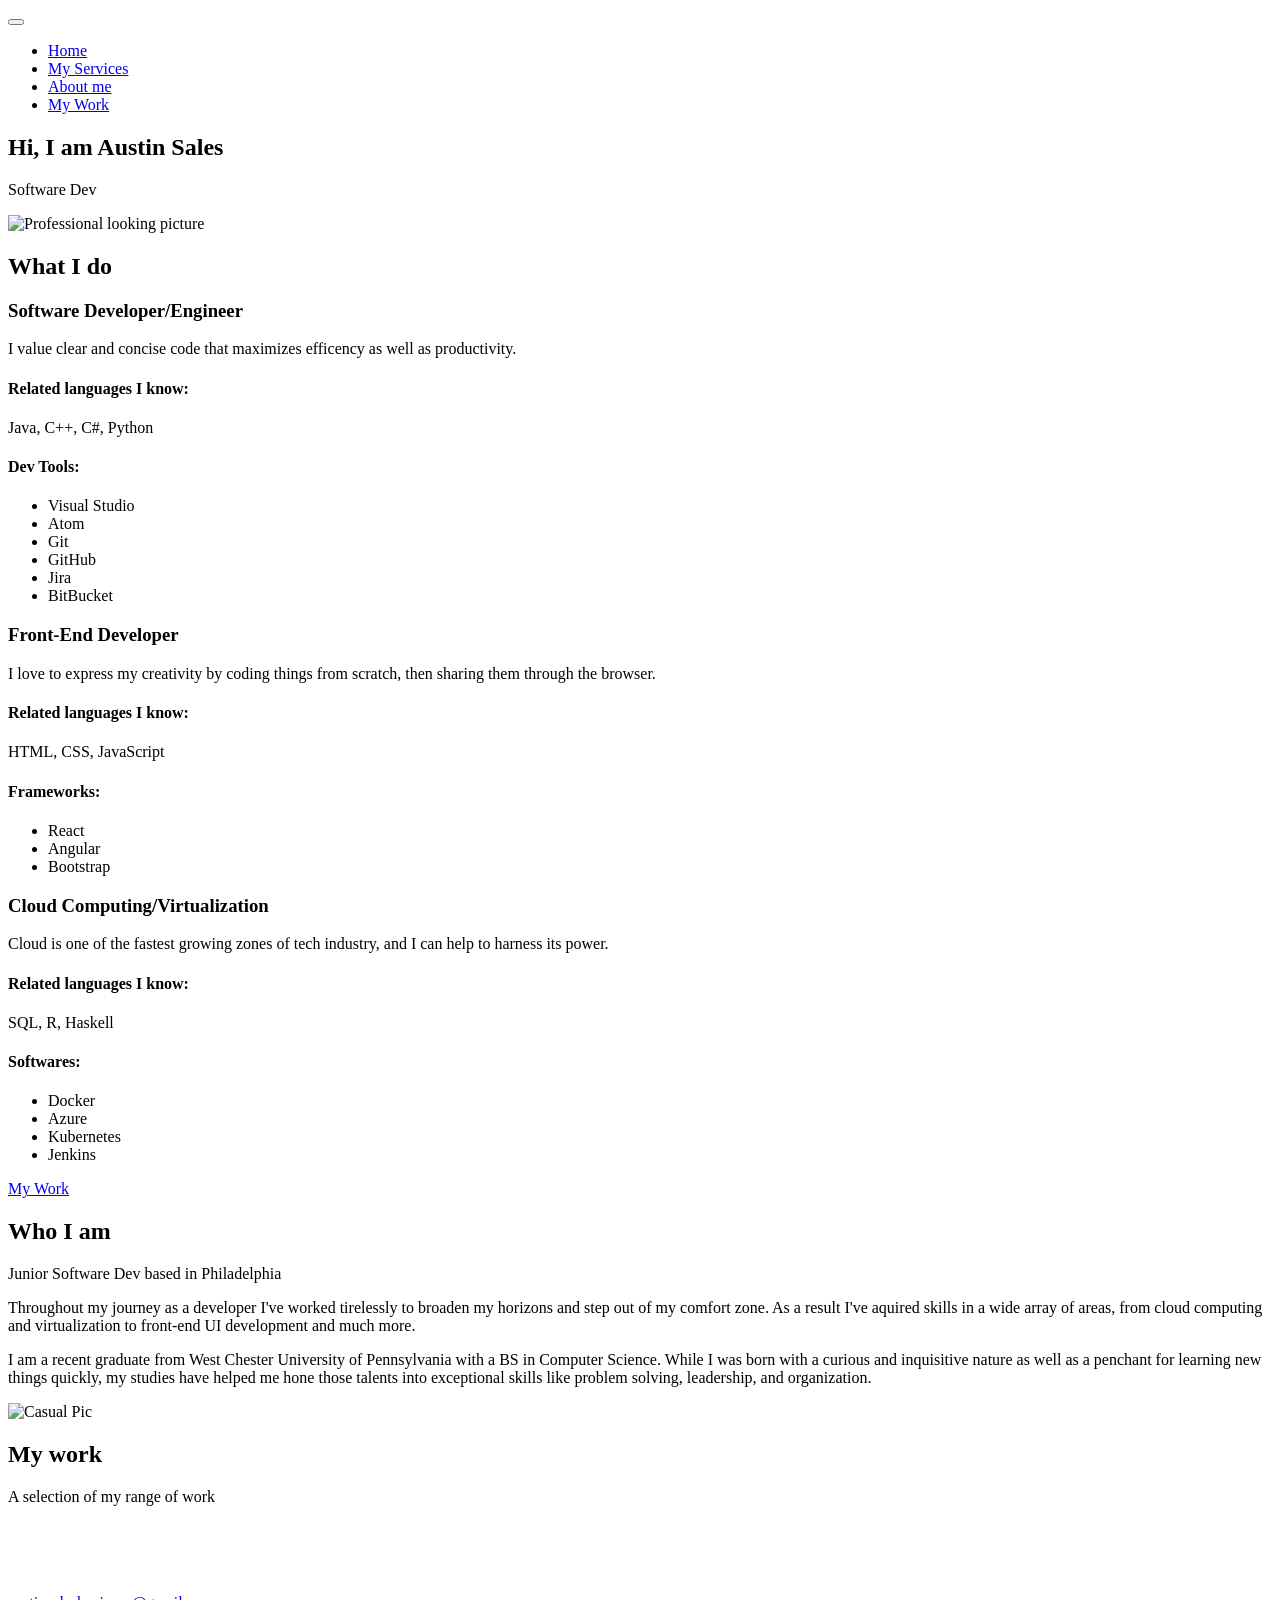
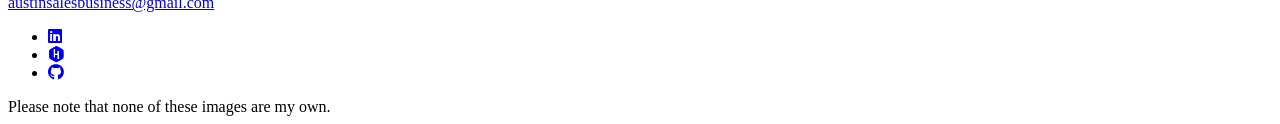
==== index.html @ b448f8c0 "Add files via upload" ====
<!DOCTYPE html>
<html lang="en">
    <head><link rel="stylesheet" href="https://cdnjs.cloudflare.com/ajax/libs/normalize/8.0.1/normalize.css">
        <meta charset="UTF-8">
        <meta name="viewport" content="width=device-width, initial-scale=1.0">
        <title>Austin Sales Portfolio Website</title>
        <link rel="stylesheet" href="https://cdnjs.cloudflare.com/ajax/libs/normalize/7.0.0/normalize.min.css">
        <link rel="stylesheet" href="https://cdnjs.cloudflare.com/ajax/libs/font-awesome/5.11.2/css/all.css" integrity="sha256-46qynGAkLSFpVbEBog43gvNhfrOj+BmwXdxFgVK/Kvc=" crossorigin="anonymous" />  
        <link href="https://fonts.googleapis.com/css?family=Source+Code+Pro:400,900|Source+Sans+Pro:300,900&display=swap" rel="stylesheet">
        <link rel="icon" href="img/Site Logo.png">
        <link rel="stylesheet" href="css/style.css">

    </head>
    <body>
        <!--Burger Drop Down Button Components-->
        <header>
            <button class="nav-toggle" aria-label="toggle navigation">
                <span class="hamburger"></span>
            </button>
            <nav class="nav">
                <ul class="nav__list">
                    <li class="nav__item"><a href="#home" class="nav__link">Home</a></li>
                    <li class="nav__item"><a href="#services" class="nav__link">My Services</a></li>
                    <li class="nav__item"><a href="#about" class="nav__link">About me</a></li>
                    <li class="nav__item"><a href="#work" class="nav__link">My Work</a></li>
                </ul>
            </nav>
        </header>
        
        <!-- Introduction Section -->
        <section class="intro" id="home">
            <h1 class="section__title section__title--intro">
                Hi, I am <strong>Austin Sales</strong>
            </h1>
            <p class="section__subtitle section__subtitle--intro">Software Dev</p>
            <img src="img/port-pic.jpg" alt="Professional looking picture" class="intro__img">
        </section>
        
        
        <!-- Services Section -->
        <section class="my-services" id="services">
            <h2 class="section__title section__title--services">What I do</h2>
            <div class="services">
                <div class="service">
                    <h3>Software Developer/Engineer</h3>
                    <p>I value clear and concise code that maximizes efficency as well as productivity.</p>
                    <h4 class="section__title section__title--langs">Related languages I know:</h4>
                    <p>Java, C++, C#, Python</p>
                    <h4 class="section__title section__title--tools">Dev Tools:</h4>
                    <ul class="no-bullets">
                        <li>Visual Studio</li>
                        <li>Atom</li>
                        <li>Git</li>
                        <li>GitHub</li>
                        <li>Jira</li>
                        <li>BitBucket</li>
                    </ul>
                </div> 
                
                <div class="service">
                    <h3 class="feservice">Front-End Developer</h3>
                    <p>I love to express my creativity by coding things from scratch, then sharing them through the browser.</p>
                    <h4 class="section__title section__title--felangs">Related languages I know:</h4>
                    <p>HTML, CSS, JavaScript</p>
                    <h4 class="section__title section__title--tools">Frameworks:</h4>
                    <ul class="no-bullets">
                        <li>React</li>
                        <li>Angular</li>
                        <li>Bootstrap</li>
                    </ul>
                </div> 
                
                <div class="service">
                    <h3>Cloud Computing/Virtualization</h3>
                    <p>Cloud is one of the fastest growing zones of tech industry, and I can help to harness its power.</p>
                    <h4 class="section__title section__title--langs">Related languages I know:</h4>
                    <p>SQL, R, Haskell</p>
                    <h4 class="section__title section__title--tools">Softwares:</h4>
                    <ul class="no-bullets">
                        <li>Docker</li>
                        <li>Azure</li>
                        <li>Kubernetes</li>
                        <li>Jenkins</li>
                    </ul>
                </div> 
            </div> 
            
            <a href="#work" class="btn">My Work</a>
        </section>
        
        
        <!-- About Section -->
        <section class="about-me" id="about">
           <h2 class="section__title section__title--about">Who I am</h2>
           <p class="section__subtitle section__subtitle--about">Junior Software Dev based in Philadelphia</p>
           
           <div class="about-me__body">
               <p class="about-me__writing">Throughout my journey as a developer I've worked tirelessly to broaden my horizons and step out of my comfort zone. As a result I've aquired skills in a wide array of areas, from cloud computing and virtualization to front-end UI development and much more.</p>
               <p class="about-me__writing">I am a recent graduate from West Chester University of Pennsylvania with a BS in Computer Science. While I was born with a curious and inquisitive nature as well as a penchant for learning new things quickly, my studies have helped me hone those talents into exceptional skills like problem solving, leadership, and organization.</p>
           </div>
           
           <img src="img/about-me-pic.jpg" alt="Casual Pic" class="about-me__img">
        </section>
        
        <!-- My Work Section -->
        <section class="my-work" id="work">
            <h2 class="section__title section__title--work">My work</h2>
            <p class="section__subtitle section__subtitle--work">A selection of my range of work</p>
            
            <div class="portfolio">
                <!-- Portfolio item 01 -->
                <a href="portfolio-item-list.html" class="portfolio__item">
                    <img src="img/list.jpg" alt="" class="portfolio__img" title="Task List App">
                </a>
            </div>
            <div class="portfolio">
                <!-- Portfolio item 02 -->
                <a href="portfolio-item-weather.html" class="portfolio__item">
                    <img src="img/weather-app.jpg" alt="" class="portfolio__img" title="Weather App">
                </a>
            </div>
            <div class="portfolio">
                <!-- Portfolio item 03 -->
                <a href="portfolio-item-cloud.html" class="portfolio__item">
                    <img src="img/laptop.png" alt="" class="portfolio__img" title="Virtual Keyboard">
                </a>
            </div>
            <div class="portfolio">
                <!-- Portfolio item 04 -->
                <a href="portfolio-item-clock.html" class="portfolio__item">
                    <img src="img/vect-clock.png" alt="" class="portfolio__img" title="Digital Clock">
                </a>
            </div>
        </section>
        
        
        <!-- Footer -->
        <footer class="footer">
            <a href="mailto:austinsalesbusiness@gmail.com" class="footer__link">austinsalesbusiness@gmail.com</a>
            <ul class="social-list">
                <li class="social-list__item">
                    <a class="social-list__link" href="https://www.linkedin.com/in/austin-sales/">
                        <i class="fab fa-linkedin"></i>
                    </a>
                </li>
                <li class="social-list__item">
                    <a class="social-list__link" href="https://www.hackerrank.com/Austinsalesbusi1">
                        <i class="fab fa-hackerrank"></i>
                    </a>
                </li>
                <li class="social-list__item">
                    <a class="social-list__link" href="https://github.com/amsales96">
                        <i class="fab fa-github"></i>
                    </a>
                </li>
            </ul>
            <div class="disclaimer">Please note that none of these images are my own.</div>
        </footer>
          
        <script src="js/index.js"></script>
        
    </body>
</html>
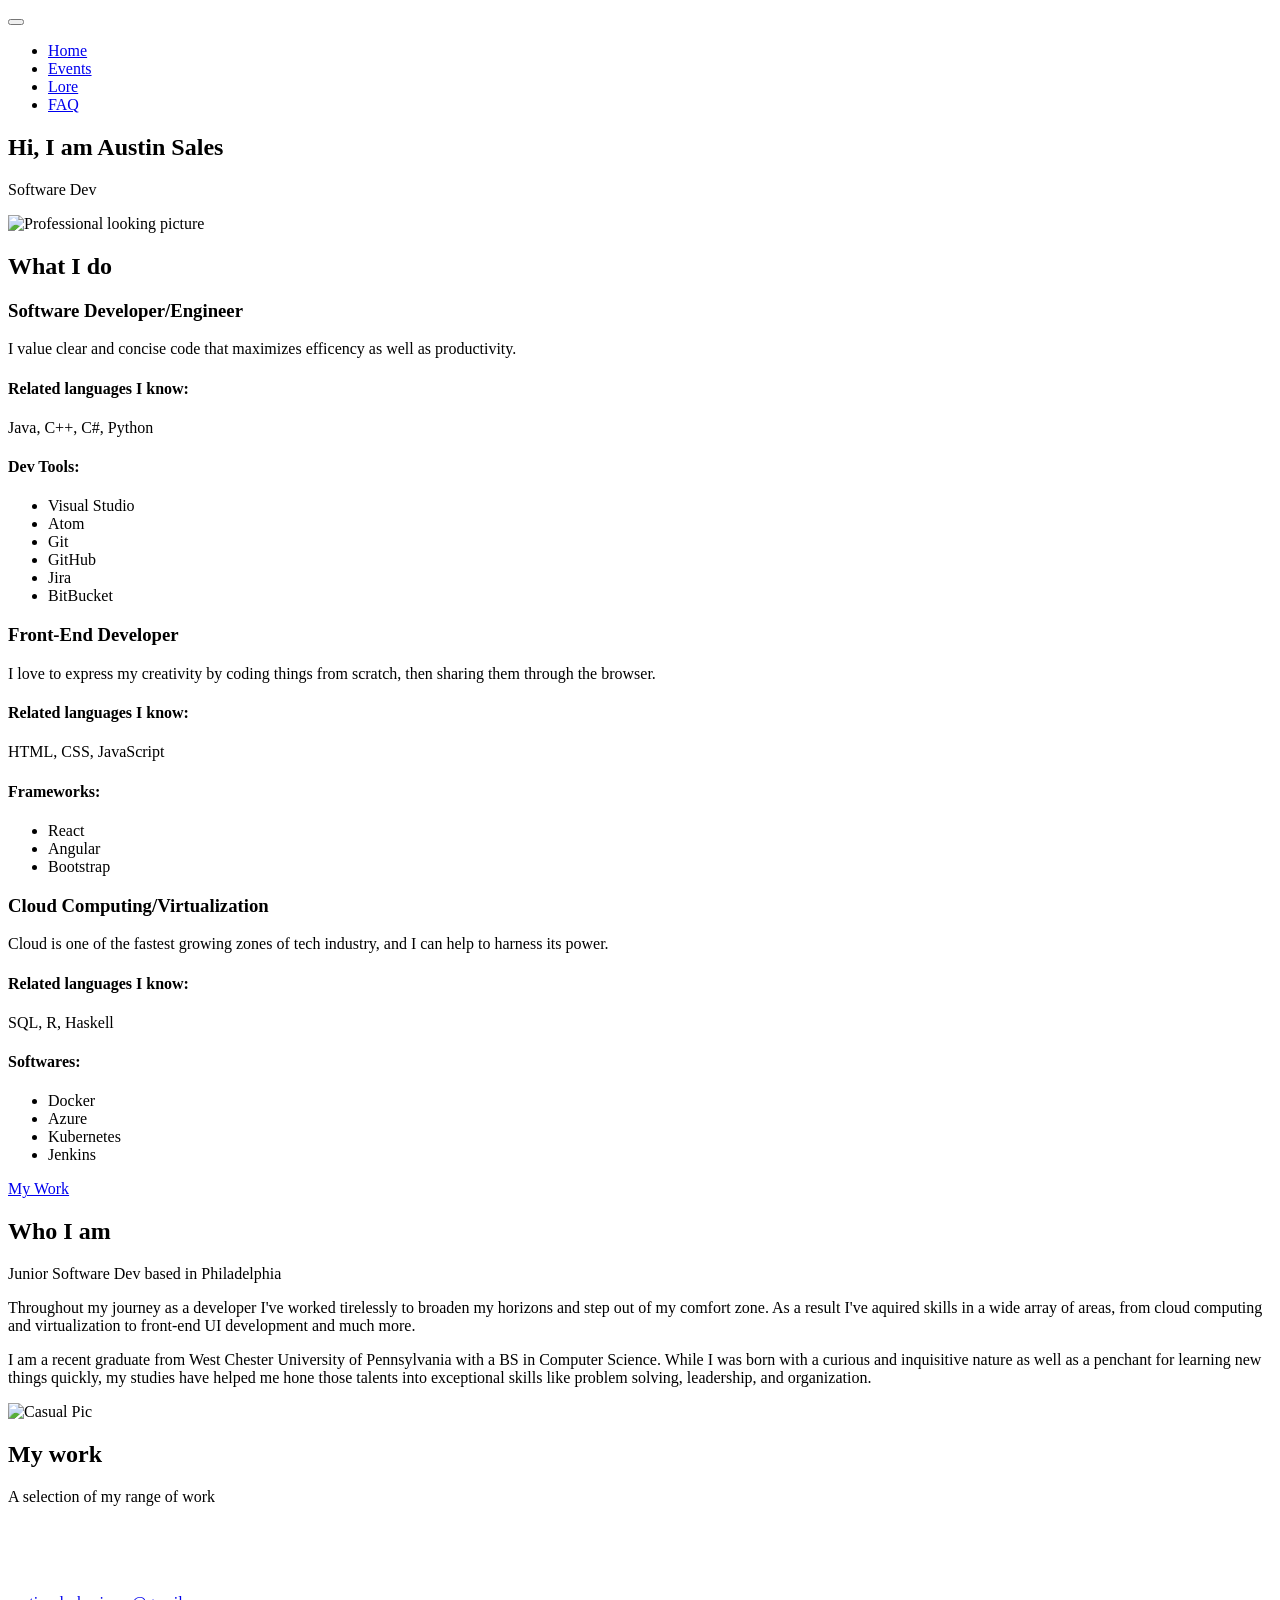
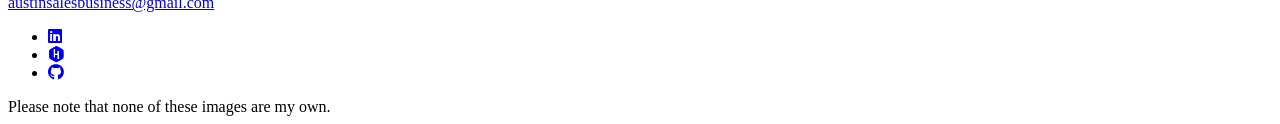
==== commit 6ce92cc9: "Refactor" ====
--- a/index.html
+++ b/index.html
@@ -3,7 +3,7 @@
     <head><link rel="stylesheet" href="https://cdnjs.cloudflare.com/ajax/libs/normalize/8.0.1/normalize.css">
         <meta charset="UTF-8">
         <meta name="viewport" content="width=device-width, initial-scale=1.0">
-        <title>Austin Sales Portfolio Website</title>
+        <title>Hotties Roll Dice</title>
         <link rel="stylesheet" href="https://cdnjs.cloudflare.com/ajax/libs/normalize/7.0.0/normalize.min.css">
         <link rel="stylesheet" href="https://cdnjs.cloudflare.com/ajax/libs/font-awesome/5.11.2/css/all.css" integrity="sha256-46qynGAkLSFpVbEBog43gvNhfrOj+BmwXdxFgVK/Kvc=" crossorigin="anonymous" />  
         <link href="https://fonts.googleapis.com/css?family=Source+Code+Pro:400,900|Source+Sans+Pro:300,900&display=swap" rel="stylesheet">
@@ -20,9 +20,9 @@
             <nav class="nav">
                 <ul class="nav__list">
                     <li class="nav__item"><a href="#home" class="nav__link">Home</a></li>
-                    <li class="nav__item"><a href="#services" class="nav__link">My Services</a></li>
-                    <li class="nav__item"><a href="#about" class="nav__link">About me</a></li>
-                    <li class="nav__item"><a href="#work" class="nav__link">My Work</a></li>
+                    <li class="nav__item"><a href="#events" class="nav__link">Events</a></li>
+                    <li class="nav__item"><a href="#lore" class="nav__link">Lore</a></li>
+                    <li class="nav__item"><a href="website-page-faq.html" class="nav__link">FAQ</a></li>
                 </ul>
             </nav>
         </header>
@@ -109,7 +109,7 @@
             
             <div class="portfolio">
                 <!-- Portfolio item 01 -->
-                <a href="portfolio-item-list.html" class="portfolio__item">
+                <a href="website-page-faq.html" class="portfolio__item">
                     <img src="img/list.jpg" alt="" class="portfolio__img" title="Task List App">
                 </a>
             </div>
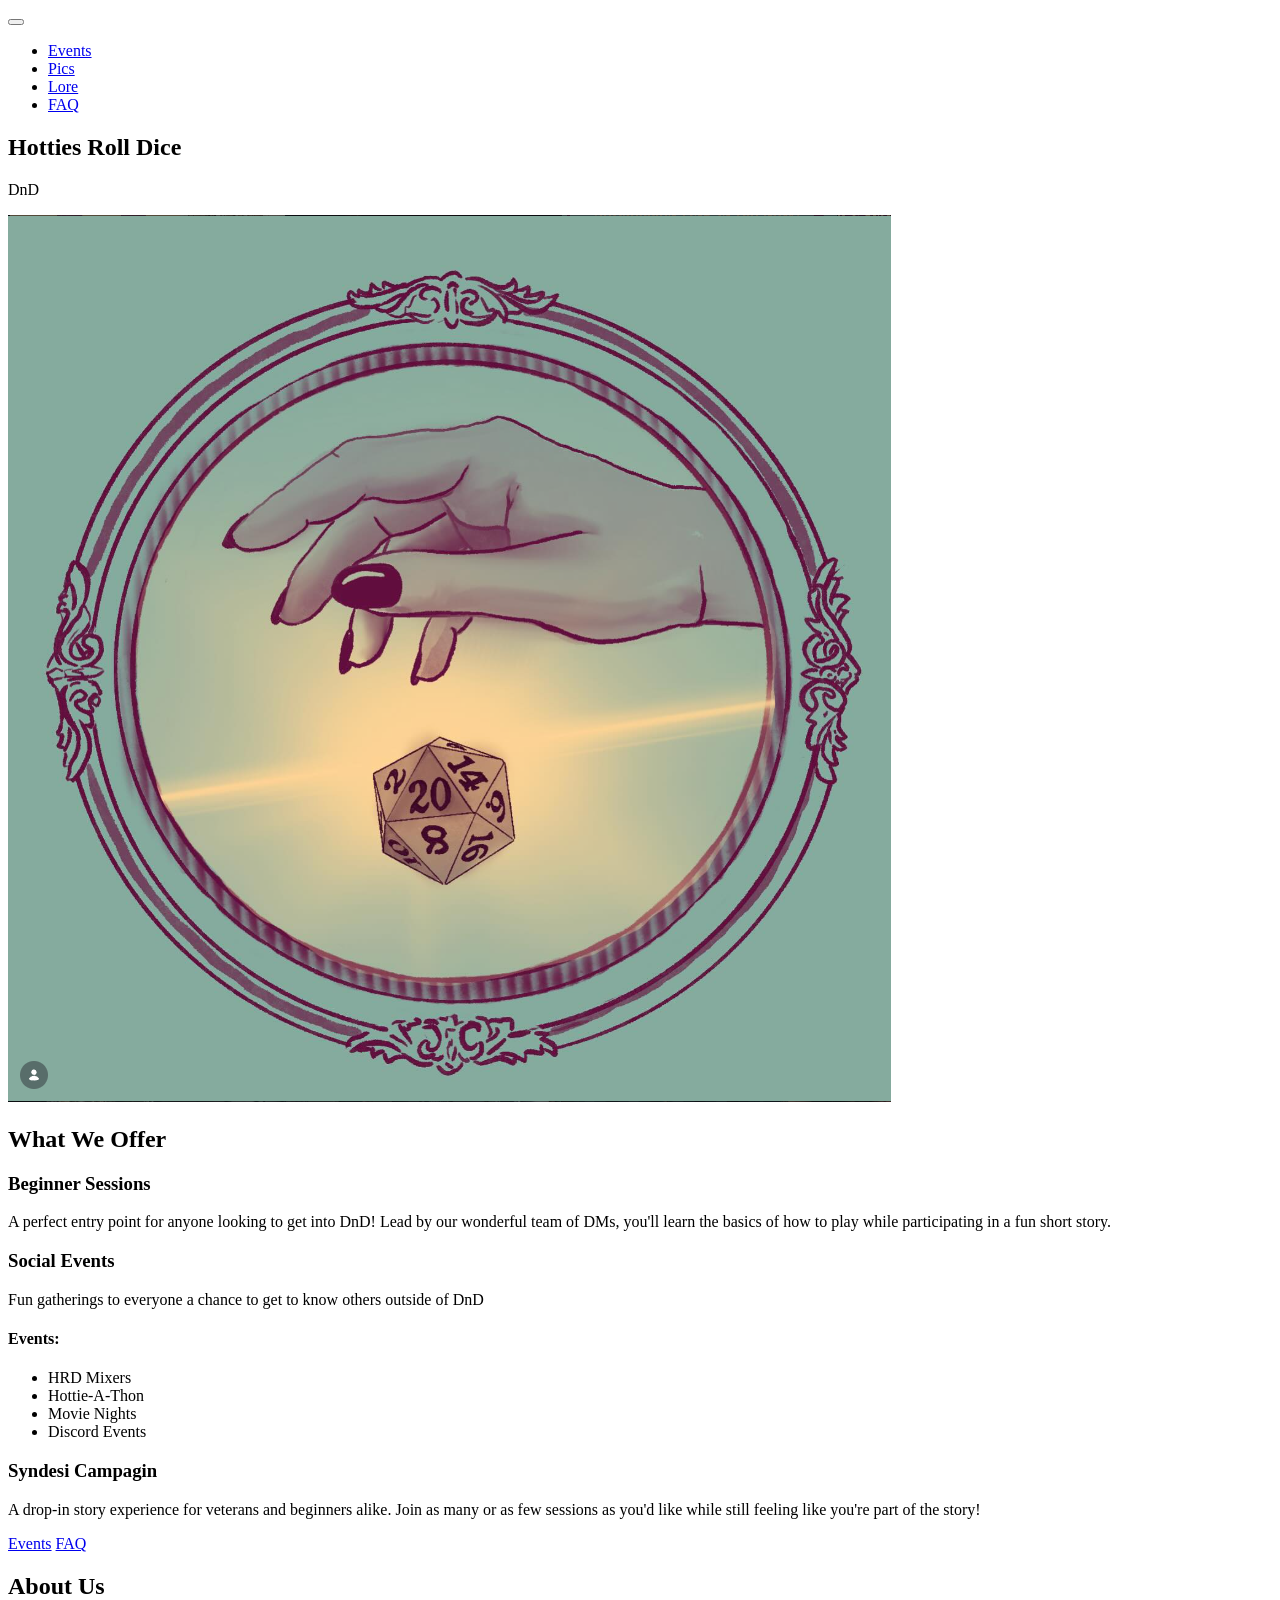
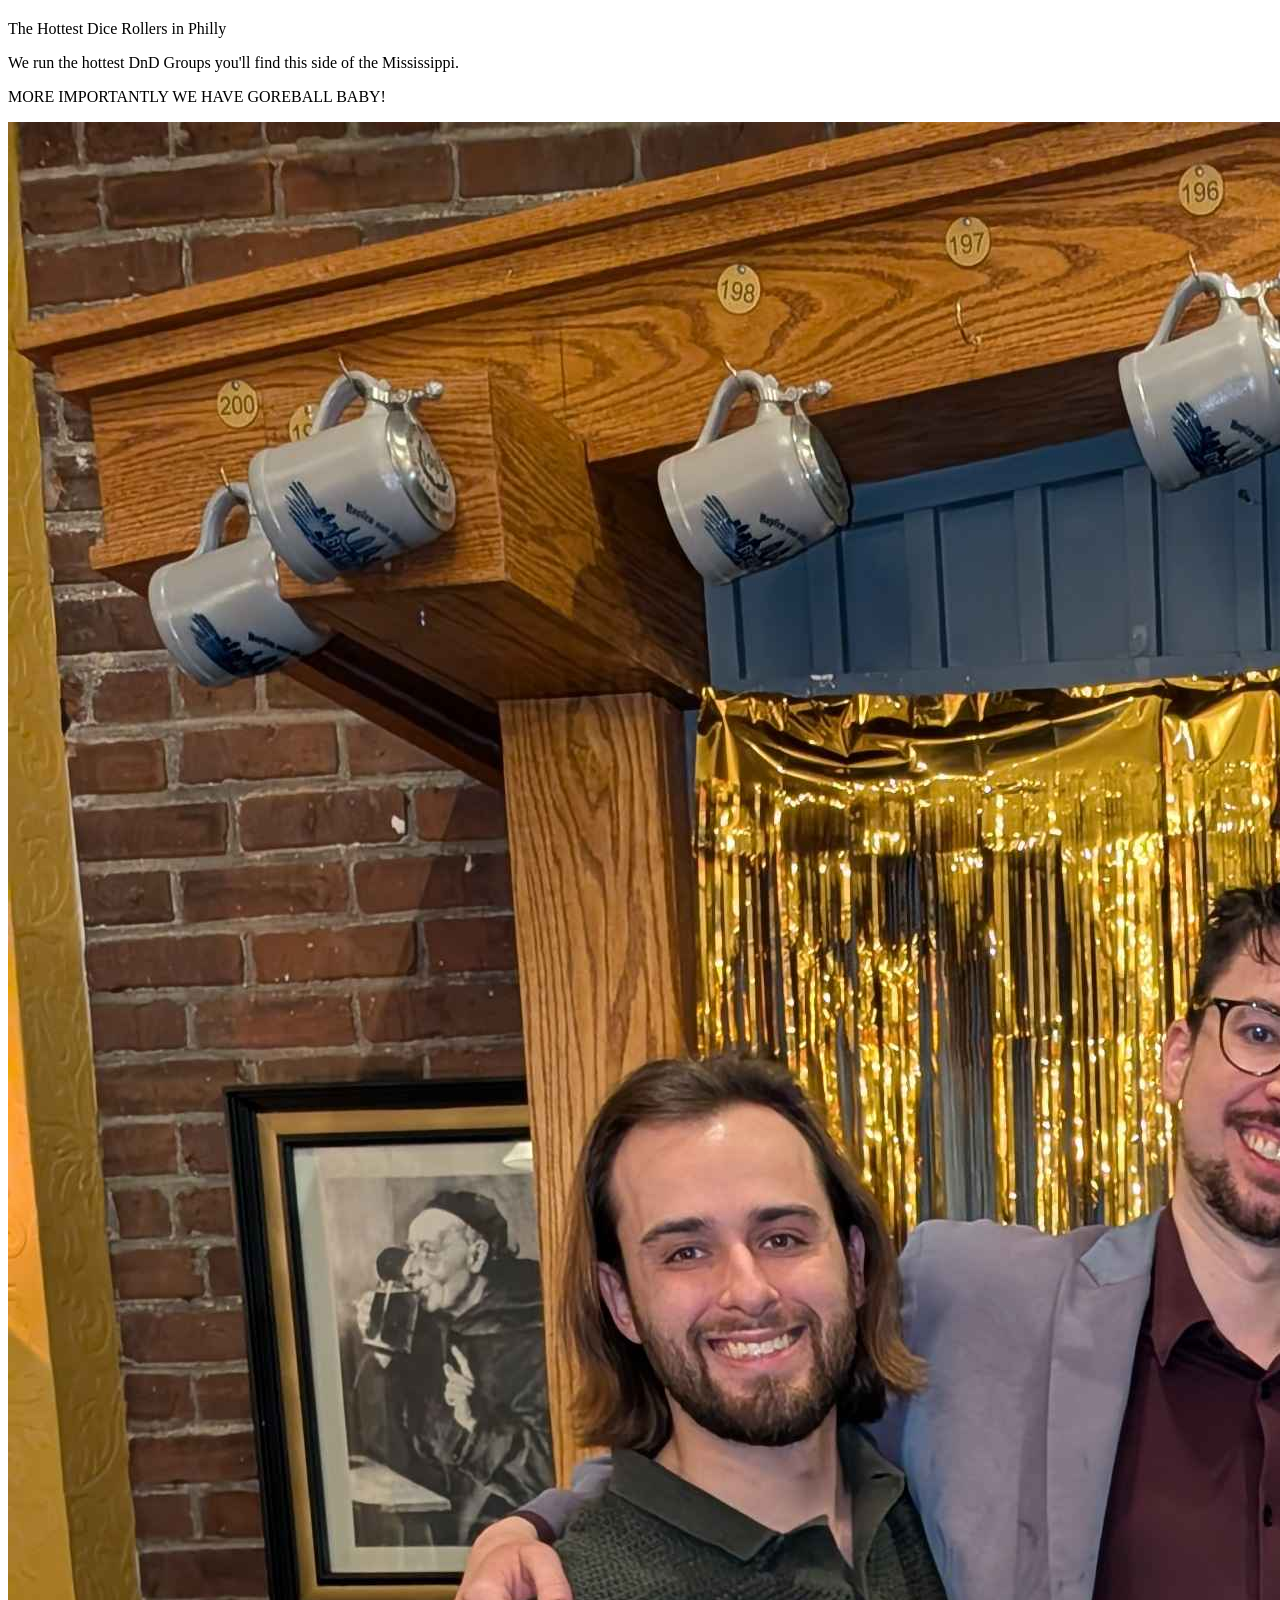
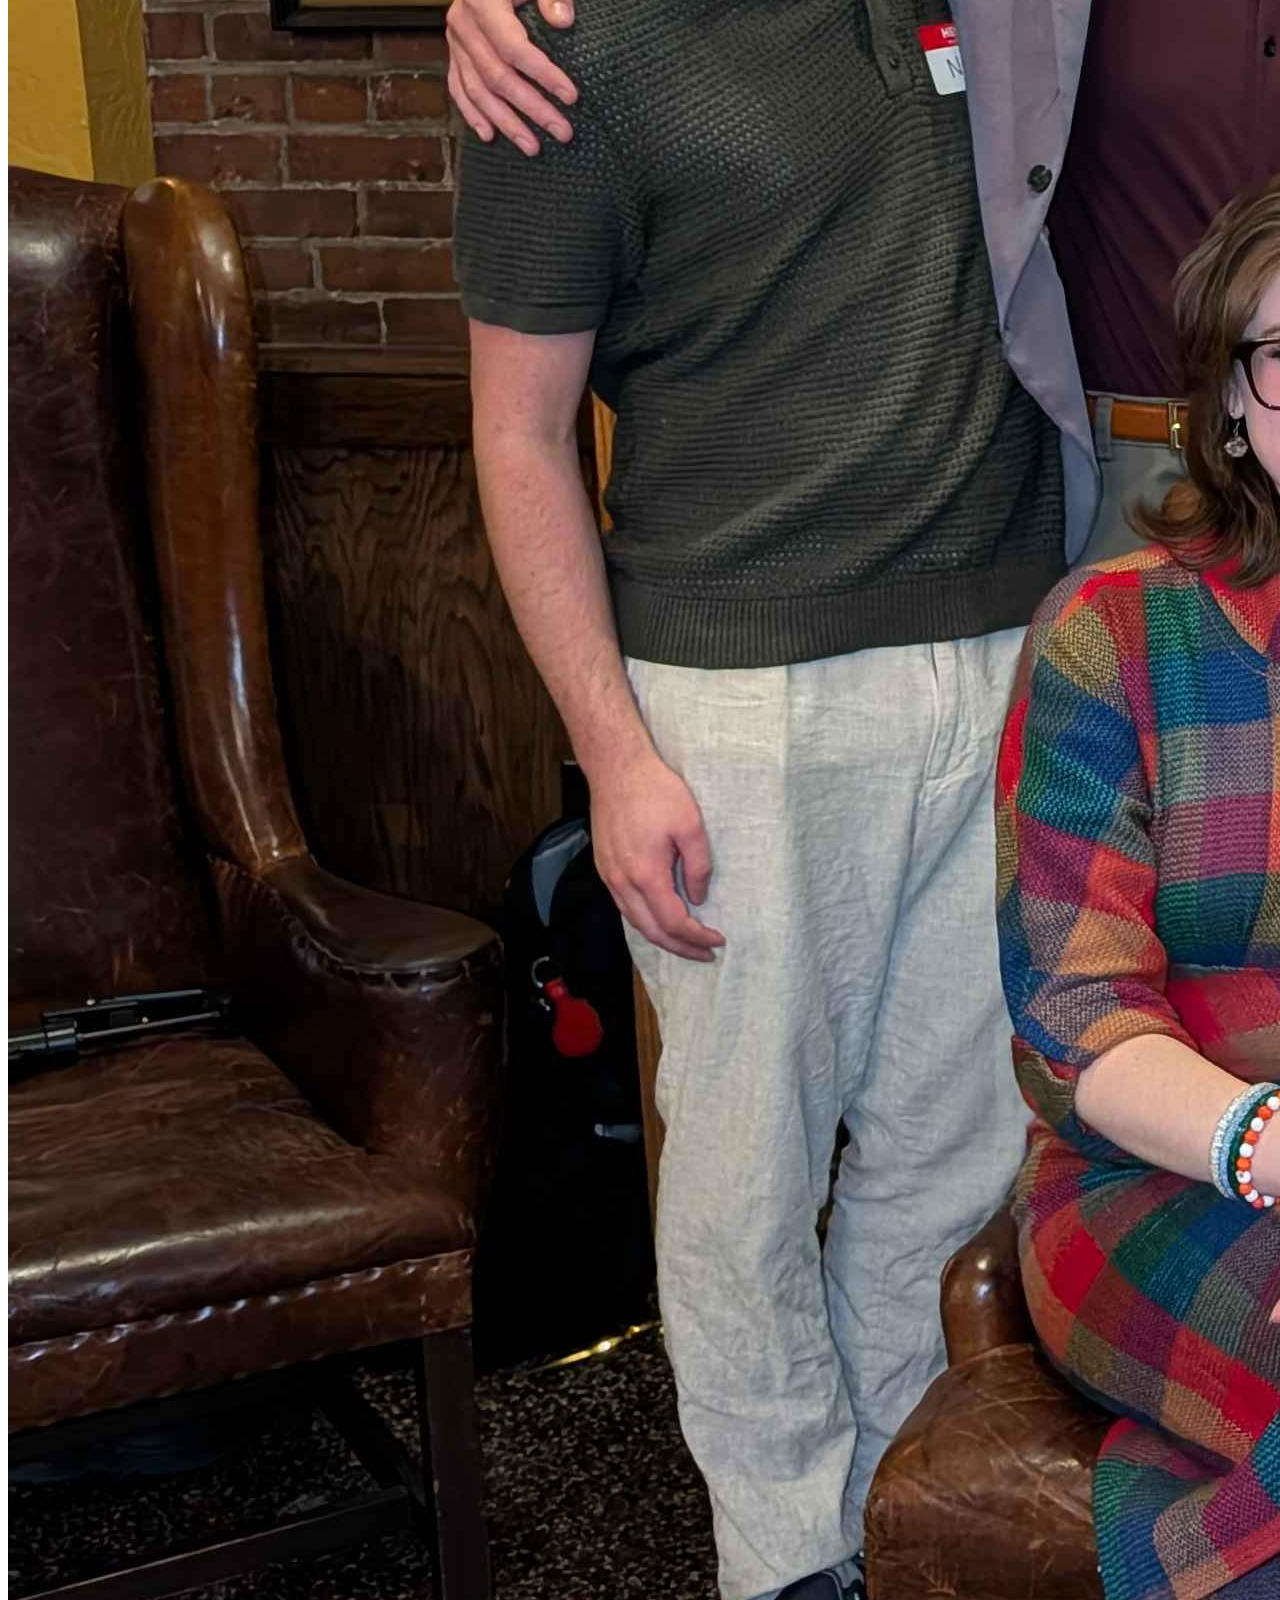
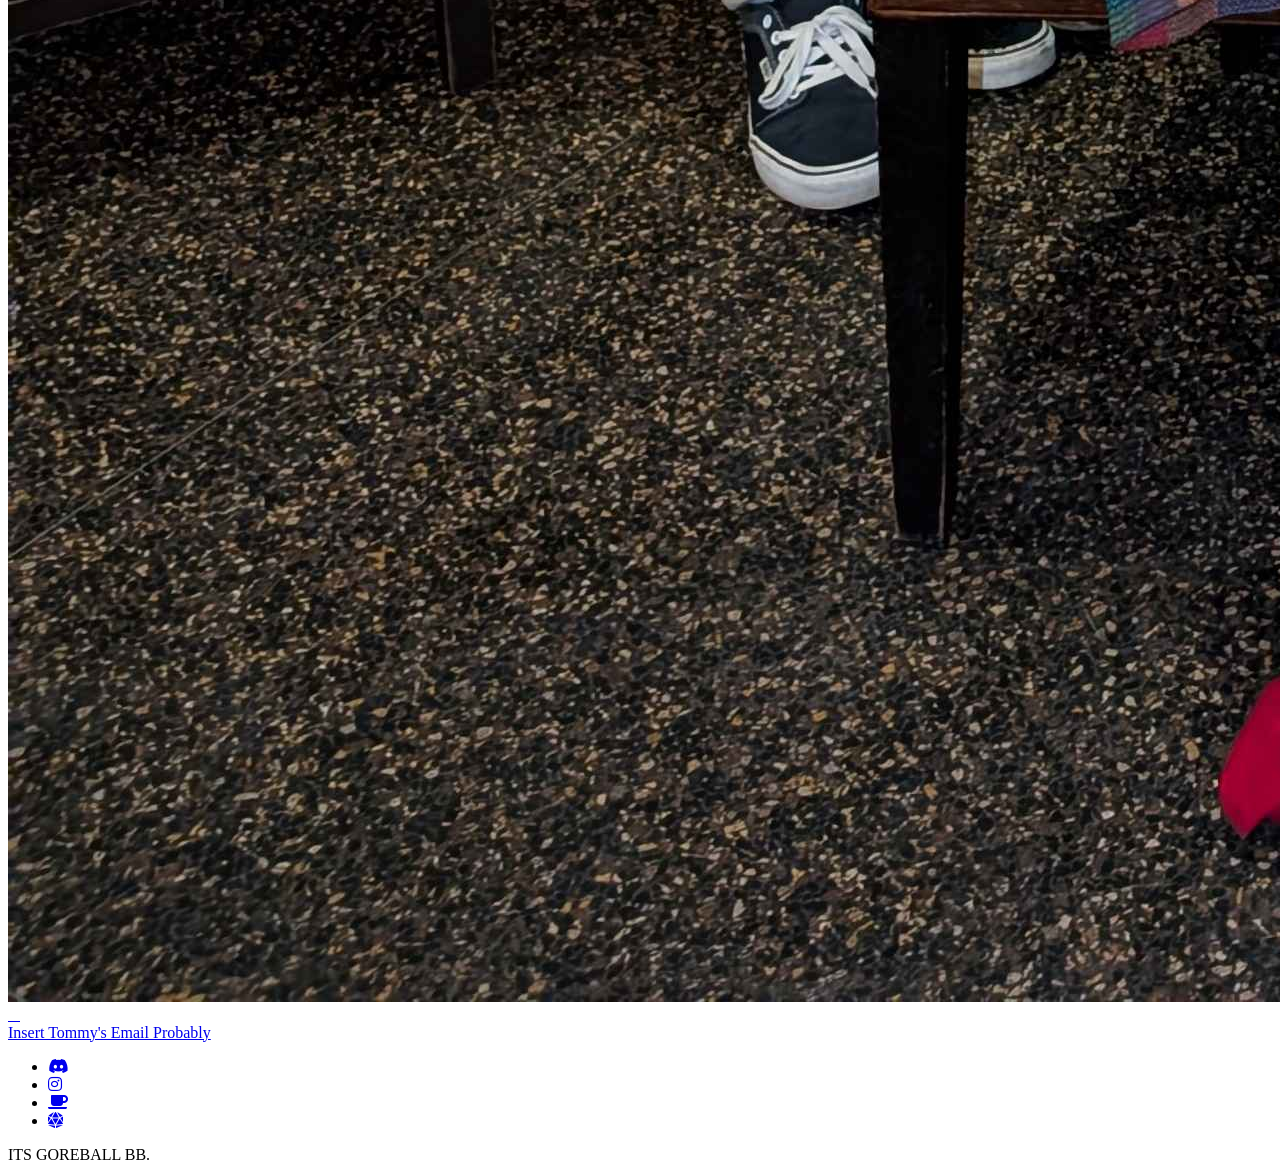
==== commit b413b4c7: "Sample Update" ====
--- a/index.html
+++ b/index.html
@@ -19,9 +19,9 @@
             </button>
             <nav class="nav">
                 <ul class="nav__list">
-                    <li class="nav__item"><a href="#home" class="nav__link">Home</a></li>
-                    <li class="nav__item"><a href="#events" class="nav__link">Events</a></li>
-                    <li class="nav__item"><a href="#lore" class="nav__link">Lore</a></li>
+                    <li class="nav__item"><a href="website-page-events.html" class="nav__link">Events</a></li>
+                    <li class="nav__item"><a href="website-page-pics.html" class="nav__link">Pics</a></li>
+                    <li class="nav__item"><a href="website-page-lore.html" class="nav__link">Lore</a></li>
                     <li class="nav__item"><a href="website-page-faq.html" class="nav__link">FAQ</a></li>
                 </ul>
             </nav>
@@ -30,131 +30,116 @@
         <!-- Introduction Section -->
         <section class="intro" id="home">
             <h1 class="section__title section__title--intro">
-                Hi, I am <strong>Austin Sales</strong>
+                <strong>Hotties Roll Dice</strong>
             </h1>
-            <p class="section__subtitle section__subtitle--intro">Software Dev</p>
-            <img src="img/port-pic.jpg" alt="Professional looking picture" class="intro__img">
+            <p class="section__subtitle section__subtitle--intro">DnD</p>
+            <img src="img/hotties-logo.png" alt="Professional looking picture" class="intro__img">
         </section>
         
         
         <!-- Services Section -->
         <section class="my-services" id="services">
-            <h2 class="section__title section__title--services">What I do</h2>
+            <h2 class="section__title section__title--services">What We Offer</h2>
             <div class="services">
                 <div class="service">
-                    <h3>Software Developer/Engineer</h3>
-                    <p>I value clear and concise code that maximizes efficency as well as productivity.</p>
-                    <h4 class="section__title section__title--langs">Related languages I know:</h4>
-                    <p>Java, C++, C#, Python</p>
-                    <h4 class="section__title section__title--tools">Dev Tools:</h4>
-                    <ul class="no-bullets">
-                        <li>Visual Studio</li>
-                        <li>Atom</li>
-                        <li>Git</li>
-                        <li>GitHub</li>
-                        <li>Jira</li>
-                        <li>BitBucket</li>
+                    <h3>Beginner Sessions</h3>
+                    <p>A perfect entry point for anyone looking to get into DnD! Lead by our wonderful team of DMs, you'll learn the basics of how to play while participating in a fun short story.</p>
                     </ul>
-                </div> 
+                </div>
                 
                 <div class="service">
-                    <h3 class="feservice">Front-End Developer</h3>
-                    <p>I love to express my creativity by coding things from scratch, then sharing them through the browser.</p>
-                    <h4 class="section__title section__title--felangs">Related languages I know:</h4>
-                    <p>HTML, CSS, JavaScript</p>
-                    <h4 class="section__title section__title--tools">Frameworks:</h4>
+                    <h3>Social Events</h3>
+                    <p>Fun gatherings to everyone a chance to get to know others outside of DnD</p>
+                    <h4 class="section__title section__title--tools">Events:</h4>
                     <ul class="no-bullets">
-                        <li>React</li>
-                        <li>Angular</li>
-                        <li>Bootstrap</li>
+                        <li>HRD Mixers</li>
+                        <li>Hottie-A-Thon</li>
+                        <li>Movie Nights</li>
+                        <li>Discord Events</li>
                     </ul>
-                </div> 
+                </div>
                 
                 <div class="service">
-                    <h3>Cloud Computing/Virtualization</h3>
-                    <p>Cloud is one of the fastest growing zones of tech industry, and I can help to harness its power.</p>
-                    <h4 class="section__title section__title--langs">Related languages I know:</h4>
-                    <p>SQL, R, Haskell</p>
-                    <h4 class="section__title section__title--tools">Softwares:</h4>
-                    <ul class="no-bullets">
-                        <li>Docker</li>
-                        <li>Azure</li>
-                        <li>Kubernetes</li>
-                        <li>Jenkins</li>
-                    </ul>
-                </div> 
+                    <h3 class="feservice">Syndesi Campagin</h3>
+                    <p>A drop-in story experience for veterans and beginners alike. Join as many or as few sessions as you'd like while still feeling like you're part of the story!</p>
+                </div>               
             </div> 
             
-            <a href="#work" class="btn">My Work</a>
+            <a href="website-page-events.html" class="btn">Events</a> <a href="website-page-faq.html" class="btn">FAQ</a>
         </section>
         
         
         <!-- About Section -->
-        <section class="about-me" id="about">
-           <h2 class="section__title section__title--about">Who I am</h2>
-           <p class="section__subtitle section__subtitle--about">Junior Software Dev based in Philadelphia</p>
+        <section class="about-us" id="about">
+           <h2 class="section__title section__title--about">About Us</h2>
+           <p class="section__subtitle section__subtitle--about">The Hottest Dice Rollers in Philly</p>
            
-           <div class="about-me__body">
-               <p class="about-me__writing">Throughout my journey as a developer I've worked tirelessly to broaden my horizons and step out of my comfort zone. As a result I've aquired skills in a wide array of areas, from cloud computing and virtualization to front-end UI development and much more.</p>
-               <p class="about-me__writing">I am a recent graduate from West Chester University of Pennsylvania with a BS in Computer Science. While I was born with a curious and inquisitive nature as well as a penchant for learning new things quickly, my studies have helped me hone those talents into exceptional skills like problem solving, leadership, and organization.</p>
+           <div class="about-us__body">
+               <p class="about-us__writing">We run the hottest DnD Groups you'll find this side of the Mississippi.</p>
+               <p class="about-us__writing">MORE IMPORTANTLY WE HAVE GOREBALL BABY!</p>
            </div>
            
-           <img src="img/about-me-pic.jpg" alt="Casual Pic" class="about-me__img">
+           <img src="img/hottie-mod-team.jpg" alt="Casual Pic" class="about-us__img">
         </section>
         
         <!-- My Work Section -->
-        <section class="my-work" id="work">
-            <h2 class="section__title section__title--work">My work</h2>
+        <!-- <section class="my-work" id="work">
+            <h2 class="section__title section__title--work"></h2>
             <p class="section__subtitle section__subtitle--work">A selection of my range of work</p>
             
             <div class="portfolio">
-                <!-- Portfolio item 01 -->
+                <-- Portfolio item 01 -->
                 <a href="website-page-faq.html" class="portfolio__item">
                     <img src="img/list.jpg" alt="" class="portfolio__img" title="Task List App">
                 </a>
-            </div>
+            <!-- </div>
             <div class="portfolio">
-                <!-- Portfolio item 02 -->
+                <-- Portfolio item 02 -->
                 <a href="portfolio-item-weather.html" class="portfolio__item">
                     <img src="img/weather-app.jpg" alt="" class="portfolio__img" title="Weather App">
                 </a>
-            </div>
-            <div class="portfolio">
-                <!-- Portfolio item 03 -->
+            <!--/div>
+            <-- <div class="portfolio">
+                <-- Portfolio item 03 -->
                 <a href="portfolio-item-cloud.html" class="portfolio__item">
                     <img src="img/laptop.png" alt="" class="portfolio__img" title="Virtual Keyboard">
                 </a>
-            </div>
-            <div class="portfolio">
-                <!-- Portfolio item 04 -->
+            <!--/div> -->
+            <!--div class="portfolio">
+                <-- Portfolio item 04 --> 
                 <a href="portfolio-item-clock.html" class="portfolio__item">
                     <img src="img/vect-clock.png" alt="" class="portfolio__img" title="Digital Clock">
                 </a>
-            </div>
-        </section>
+            <!--/div>
+        <--/section> -->
         
         
         <!-- Footer -->
         <footer class="footer">
-            <a href="mailto:austinsalesbusiness@gmail.com" class="footer__link">austinsalesbusiness@gmail.com</a>
+            <a href="mailto:austinsalesbusiness@gmail.com" class="footer__link">Insert Tommy's Email Probably</a>
             <ul class="social-list">
                 <li class="social-list__item">
-                    <a class="social-list__link" href="https://www.linkedin.com/in/austin-sales/">
-                        <i class="fab fa-linkedin"></i>
+                    <a class="social-list__link" href="https://discord.gg/GpsrhxyU">
+                        <span title="Discord"><i class="fab fa-discord"></i></span>
                     </a>
                 </li>
                 <li class="social-list__item">
-                    <a class="social-list__link" href="https://www.hackerrank.com/Austinsalesbusi1">
-                        <i class="fab fa-hackerrank"></i>
+                    <a class="social-list__link" href="https://www.instagram.com/hottiesrolldice">
+                        <span title="Instagram"><i class="fab fa-instagram"></i></span>
                     </a>
                 </li>
                 <li class="social-list__item">
-                    <a class="social-list__link" href="https://github.com/amsales96">
-                        <i class="fab fa-github"></i>
+                    <a class="social-list__link" href="https://ko-fi.com/ejtommyart/goal?g=0">
+                        <span title="Kofi"><i class="fa fa-coffee"></i></span>
+                    </a>
+                </li>
+                <li class="social-list__item">
+                    <a class="social-list__link" href="https://forms.gle/AXaUiaij1C915uZq7">
+                        <span title="Character Submissions"><i class="fa fa-dice-d20"></i></span>
                     </a>
                 </li>
             </ul>
-            <div class="disclaimer">Please note that none of these images are my own.</div>
+            <div class="disclaimer">ITS GOREBALL BB.</div>
         </footer>
           
         <script src="js/index.js"></script>
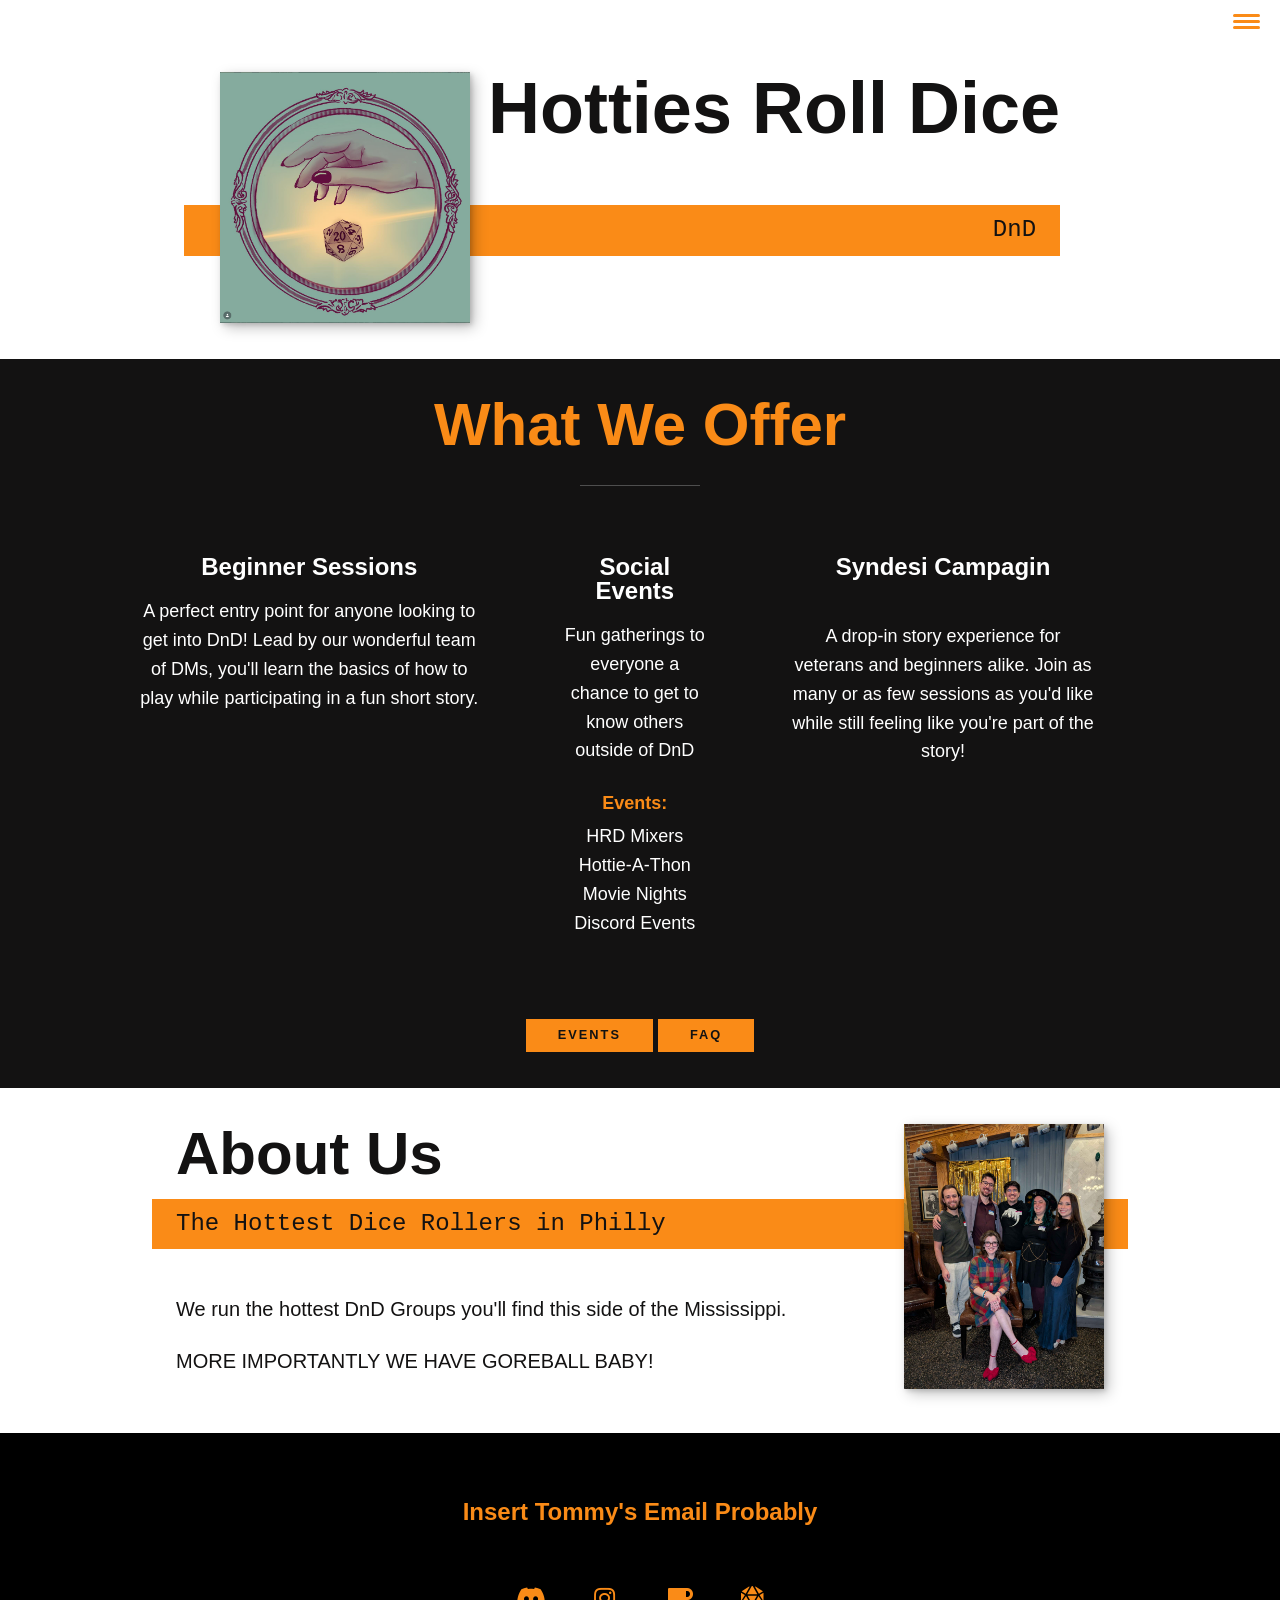
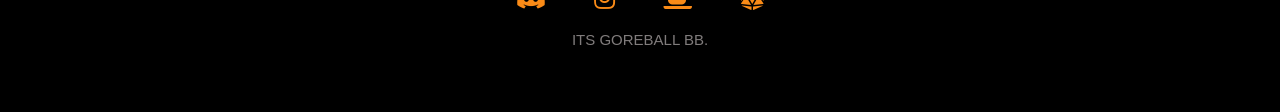
==== commit d62180d2: "Site Logo" ====
--- a/index.html
+++ b/index.html
@@ -7,7 +7,7 @@
         <link rel="stylesheet" href="https://cdnjs.cloudflare.com/ajax/libs/normalize/7.0.0/normalize.min.css">
         <link rel="stylesheet" href="https://cdnjs.cloudflare.com/ajax/libs/font-awesome/5.11.2/css/all.css" integrity="sha256-46qynGAkLSFpVbEBog43gvNhfrOj+BmwXdxFgVK/Kvc=" crossorigin="anonymous" />  
         <link href="https://fonts.googleapis.com/css?family=Source+Code+Pro:400,900|Source+Sans+Pro:300,900&display=swap" rel="stylesheet">
-        <link rel="icon" href="img/Site Logo.png">
+        <link rel="icon" href="img/hotties-logo.png">
         <link rel="stylesheet" href="css/style.css">
 
     </head>
--- a/css/style.css
+++ b/css/style.css
@@ -0,0 +1,524 @@
+*,
+*::before,
+*::after {
+    box-sizing: border-box;
+}
+
+/* Custom Properties, update these for your own design */
+
+:root {
+    --ff-primary: 'Source Sans Pro', sans-serif;
+    --ff-secondary: 'Source Code Pro', monospace;
+    
+    --fw-reg: 300;
+    --fw-bold: 900;
+    
+    --clr-light: #fff;
+    --clr-dark: #131212;
+    --clr-accent: #fa8b17;
+    
+    --fs-h1: 3rem;
+    --fs-h2: 2.25rem;
+    --fs-h3: 1.25rem;
+    --fs-body: 1rem;
+    
+    --bs: 0.25em 0.25em 0.75em rgba(0,0,0,.25),
+          0.125em 0.125em 0.25em rgba(0,0,0,.15);
+}
+
+@media (min-width: 800px) {
+    :root {
+        --fs-h1: 4.5rem;
+        --fs-h2: 3.75rem;
+        --fs-h3: 1.5rem;
+        --fs-body: 1.125rem;
+    }
+}
+
+/* General styles */
+
+body {
+    background: var(--clr-light);
+    color: var(--clr-dark);
+    margin: 0;
+    font-family: var(--ff-primary);
+    font-size: var(--fs-body);
+    line-height: 1.6;
+}
+
+section {
+    padding: 2em 2em;
+}
+
+img {
+    display: block;
+    max-width: 100%;
+}
+
+strong { font-weight: var(--fw-bold) }
+
+:focus {
+    outline: 3px solid var(--clr-accent);
+    outline-offset: 3px;
+}
+
+/* Buttons */
+
+.btn {
+    display: inline-block;
+    padding: .5em 2.5em;
+    background: var(--clr-accent);
+    color: var(--clr-dark);
+    text-decoration: none;
+    cursor: pointer;
+    font-size: .8rem;
+    text-transform: uppercase;
+    letter-spacing: 2px;
+    font-weight: var(--fw-bold);
+    transition: transform 200ms ease-in-out;
+}
+
+.btn:hover {
+    transform: scale(1.1);
+}
+
+/* Typography */
+
+h1,
+h2,
+h3 {
+    line-height: 1;
+    margin: 0;
+}
+
+h1 { font-size: var(--fs-h1) }
+h2 { font-size: var(--fs-h2) }
+h3 { font-size: var(--fs-h3) }
+
+
+.section__title {
+    margin-bottom: .25em;
+}
+
+.section__title--intro {
+    font-weight: var(--fw-reg);
+}
+
+.section__title--intro strong {
+    display: block;
+}
+
+.section__subtitle {
+    margin: 0;
+    font-size: var(--fs-h3);
+}
+
+.section__subtitle--intro,
+.section__subtitle--about {
+    background: var(--clr-accent);
+    padding: .25em 1em;
+    font-family: var(--ff-secondary);
+    margin-bottom: 1em;
+}
+
+.section__subtitle--work {
+    color: var(--clr-accent);
+    font-weight: var(--fw-bold);
+    margin-bottom: 2em;
+}
+
+/* header */
+
+header {
+    display: flex;
+    justify-content: space-between;
+    padding: 1em;
+}
+
+.logo {
+    max-width: 10px;
+}
+
+.nav {
+    position: fixed;
+    background: var(--clr-dark);
+    color: var(--clr-light);
+    top: 0;
+    bottom: 0;
+    left: 0;
+    right: 0;
+    z-index: 100;
+    
+    transform: translateX(100%);
+    transition: transform 250ms cubic-bezier(.5, 0, .5, 1);
+}
+
+.nav__list {
+    list-style: none;
+    display: flex;
+    height: 100%;
+    flex-direction: column;
+    justify-content: space-evenly;
+    align-items: center;
+    margin: 0;
+    padding: 0;
+}
+
+.nav__link {
+    color: inherit;
+    font-weight: var(--fw-bold);
+    font-size: var(--fs-h2);
+    text-decoration: none;
+}
+
+.nav__link:hover {
+    color: var(--clr-accent);
+}
+
+.nav-toggle {
+    padding: .5em;
+    background: transparent;
+    border: 0;
+    cursor: pointer;
+    position: absolute;
+    right: 1em;
+    top: 1em;
+    z-index: 1000;
+}
+
+.nav-open .nav {
+    transform: translateX(0);
+}
+
+.nav-open .nav-toggle {
+    position: fixed;
+}
+
+.nav-open .hamburger {
+    transform: rotate(.625turn);
+}
+
+.nav-open .hamburger::before {
+    transform: rotate(90deg) translateX(-6px);
+}
+
+.nav-open .hamburger::after {
+    opacity: 0;
+}
+
+
+
+
+
+
+.hamburger {
+    display: block;
+    position: relative;
+}
+
+.hamburger,
+.hamburger::before,
+.hamburger::after {
+    background: var(--clr-accent);
+    width: 2em;
+    height: 3px;
+    border-radius: 1em;
+    transition: transform 250ms ease-in-out;
+}
+
+
+.hamburger::before,
+.hamburger::after {
+    content: '';
+    position: absolute;
+    left: 0;
+    right: 0;
+}
+
+.hamburger::before { top: 6px; }
+.hamburger::after { bottom: 6px; }
+
+
+/*  Intro section  */
+
+.intro {
+    position: relative;
+}
+
+.intro__img {
+    box-shadow: var(--bs);
+}
+
+.section__subtitle--intro {
+    display: inline-block;
+}
+
+@media (min-width: 600px) {
+    .intro {
+        display: grid;
+        width: min-content;
+        margin: 0 auto;
+        grid-column-gap: 1em;
+        grid-template-areas: 
+            "img title"
+            "img subtitle";
+        grid-template-columns: min-content max-content;
+    }
+    
+    .intro__img {
+        grid-area: img;
+        min-width: 250px;
+        position: relative;
+        z-index: 2;
+    }    
+    
+    .section__subtitle--intro {
+        align-self: start;
+        grid-column: -1 / 1;
+        grid-row: 2;
+        text-align: right;
+        position: relative;
+        left: -1.5em;
+        width: calc(100% + 1.5em);
+    }
+}
+
+
+
+/*  My services section  */
+
+ul.no-bullets {
+  list-style-type: none; 
+  padding: 0; 
+  margin: 0; 
+}
+
+.my-services {
+    background-color: var(--clr-dark);
+    background-image: url(../img/services-bg.jpg);
+    background-size: cover;
+    color: var(--clr-light);
+    text-align: center;
+}
+
+.section__title--services {
+    color: var(--clr-accent);
+    position: relative;
+}
+
+.section__title--services::after {
+    content: '';
+    display: block;
+    width: 2em;
+    height: 1px;
+    margin: 0.5em auto 1em;
+    background: var(--clr-light);
+    opacity: 0.25;
+    
+}
+
+.services {
+    margin-bottom: 4em;
+}
+
+.service {
+    max-width: 800px;
+    margin: 0.5em auto;
+    margin-right: 2.5em;
+    
+    position: center;
+}
+.feservice {
+    padding-bottom: 25px; 
+}
+.section__title--langs {
+    color: var(--clr-accent);
+    position: relative;
+}
+.section__title--felangs {
+    color: var(--clr-accent);
+    position: relative;
+}
+.section__title--tools {
+    color: var(--clr-accent);
+    position: relative;
+}
+
+@media (min-width: 800px) {
+    .services {
+        display: flex;
+        max-width: 1000px;
+        margin-left: auto;
+        margin-right: auto;
+    }
+    
+    .service + .service {
+        margin-left: 2em;
+    }
+}
+
+.about-us {
+    max-width: 1000px;
+    margin: 0 auto;
+}
+
+.about-us__img {
+    box-shadow: var(--bs);
+}
+
+.about-us__writing{
+    font-size: 1.25rem;
+}
+
+@media (min-width: 600px) {
+    .about-us {
+        display: grid;
+        grid-template-columns: 1fr 200px;
+        grid-template-areas: 
+            "title img"
+            "subtitle img"
+            "text img";
+        grid-column-gap: 2em;
+    }
+    
+    .section__title--about {
+        grid-area: title;
+    }
+    
+    .section__subtitle--about {
+        grid-column: 1 / -1;
+        grid-row: 2;
+        position: relative;
+        left: -1em;
+        width: calc(100% + 2em);
+        padding-left: 1em;
+        padding-right: calc(200px + 4em);
+    }
+    
+    .about-us__img {
+        grid-area: img;
+        position: relative;
+        z-index: 2;
+    }
+}
+
+/* My Work */
+
+.my-work {
+    background-color: var(--clr-dark);
+    color: var(--clr-light);
+    text-align: center;    
+}
+
+.portfolio {
+    display: inline-grid;
+}
+
+.portfolio__item {
+    background: var(--clr-accent);
+    overflow: hidden;
+}
+
+
+.portfolio__img {
+    max-height: 500px;
+    max-width: auto;
+    transition: 
+        transform 750ms cubic-bezier(.5, 0, .5, 1),
+        opacity 250ms linear;
+        
+}
+
+.portfolio__item:focus {
+    position: relative;
+    z-index: 2;
+}
+
+.portfolio__img:hover,
+.portfolio__item:focus .portfolio__img {
+    transform: scale(1.2);
+    opacity: .5;
+}
+
+
+/* footer */
+
+.footer {
+    background: #000000;
+    color: var(--clr-accent);
+    text-align: center;
+    padding: 2.5em 0;
+    font-size: var(--fs-h3);
+
+}
+
+.footer a { 
+    color: inherit;
+    text-decoration: none;
+}
+
+.footer__link {
+    font-weight: var(--fw-bold);
+}
+
+.footer__link:hover,
+.social-list__link:hover {
+    opacity: .7;
+}
+
+.footer__link:hover {
+    text-decoration: underline;
+}
+
+.social-list {
+    list-style: none;
+    display: flex;
+    justify-content: center;
+    margin: 2em 0 0;
+    padding: 0;
+}
+
+.social-list__item {
+    margin: 0 .5em;
+}
+
+.social-list__link {
+    padding: .5em;
+}
+
+
+/* Individual portfolio item styles */
+
+.portfolio-item-individual {
+    padding: 0 2em 2em;
+    max-width: 800px;
+    margin: 0 auto;
+}
+
+.portfolio-item-individual p {
+    max-width: 600px;
+    margin-left: auto;
+    margin-right: auto;
+}
+
+.portfolio-list{
+    display: grid;
+    grid-auto-flow: column;
+    justify-content: center;
+    grid-gap: 10px;
+}
+
+.portfolio-item-list-pic{
+    max-width: 500px;
+    transition: transform ease-in-out 0.3s;
+}
+.portfolio-item-list-pic:hover{
+    transform: scale(1.6);
+}
+
+.disclaimer{
+    padding-top: 10px;
+    font-size: 15px;
+    color: #807c7c;
+    justify-content: center;
+}
